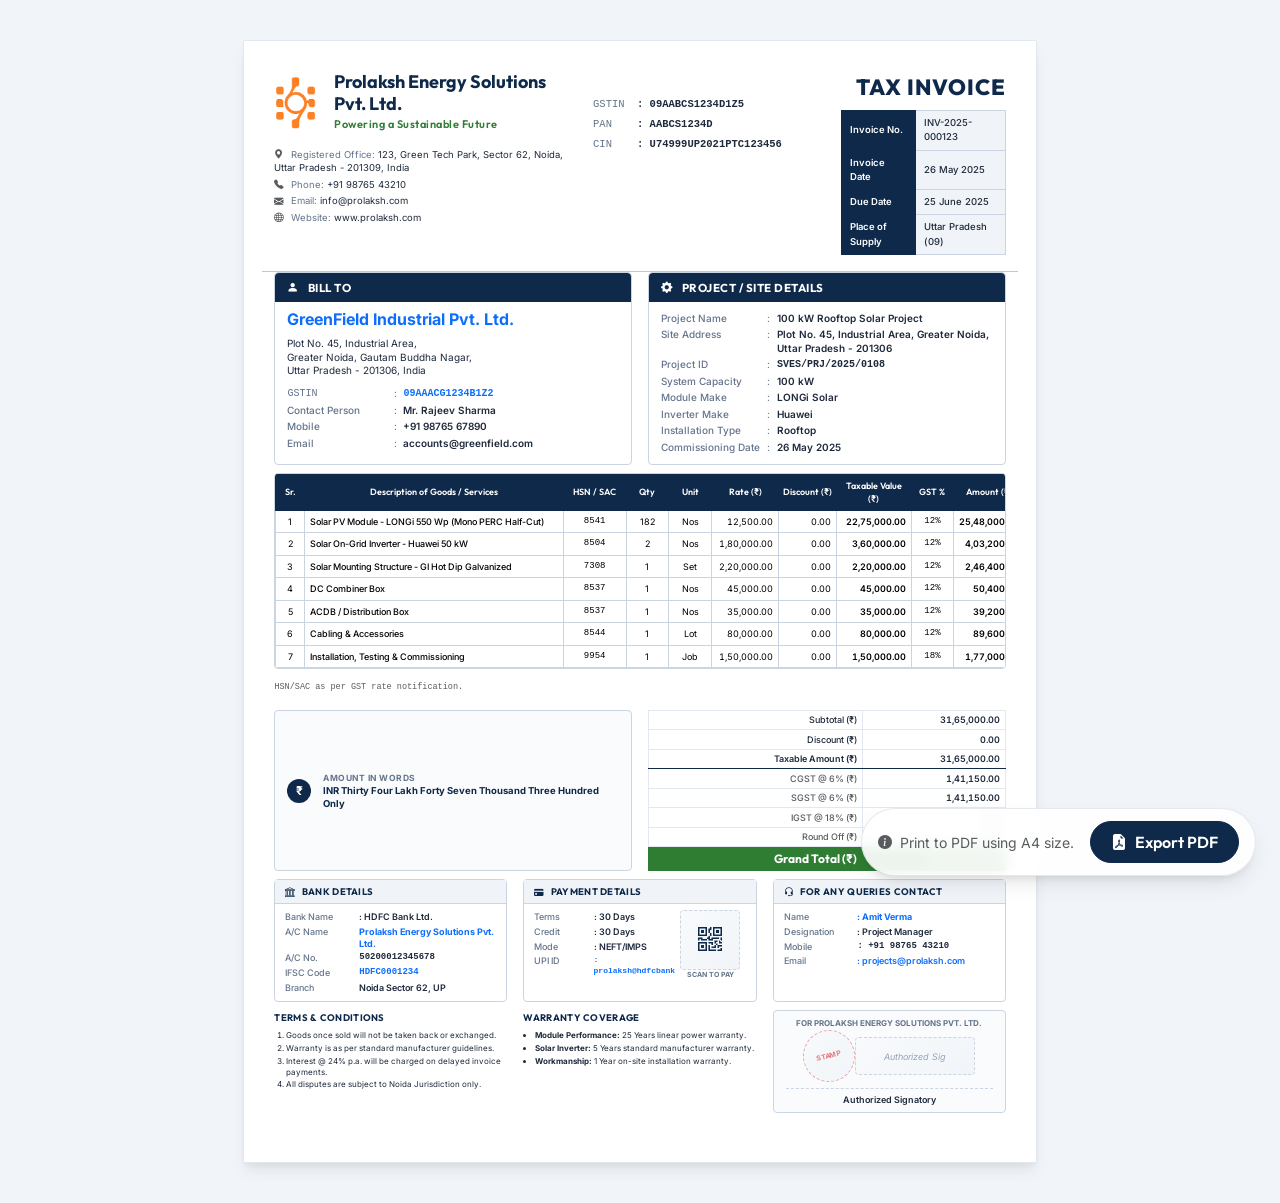
==== Bill/index.html @ b7629ba1 "Add Bill folder" ====
<!DOCTYPE html>
<html lang="en">

<head>
  <meta charset="UTF-8">
  <meta name="viewport" content="width=device-width, initial-scale=1.0">
  <meta name="description" content="Official Tax Invoice - Prolaksh Energy Solutions Pvt. Ltd.">
  <title>Prolaksh IT Solutions | Official Tax Invoice</title>
  <!-- Bootstrap 5 CSS -->
  <link href="https://cdn.jsdelivr.net/npm/bootstrap@5.3.2/dist/css/bootstrap.min.css" rel="stylesheet">
  <!-- Bootstrap Icons -->
  <link href="https://cdn.jsdelivr.net/npm/bootstrap-icons@1.11.1/font/bootstrap-icons.css" rel="stylesheet">
  <!-- Custom Tax Invoice Style -->
  <link rel="stylesheet" href="style.css">
</head>

<body>

  <!-- FLOATING CONTROL PANEL (Outside A4 Sheet - Hidden on Print) -->
  <div class="export-control-panel d-print-none">
    <div class="d-flex align-items-center gap-3">
      <div class="small text-muted d-none d-md-block">
        <i class="bi bi-info-circle-fill me-1"></i> Print to PDF using A4 size.
      </div>
      <button id="btn-export-pdf" class="btn btn-export d-flex align-items-center gap-2">
        <i class="bi bi-file-earmark-pdf-fill"></i> Export PDF
      </button>
    </div>
  </div>

  <div class="invoice-wrapper">
    <!-- A4 TAX INVOICE SHEET -->
    <div class="invoice-sheet fade-in-load">

      <!-- COMPANY DETAILS HEADER -->
      <div class="row align-items-start pb-3 border-bottom border-secondary-subtle">
        <!-- Logo & Contact Info -->
        <div class="col-md-5">
          <div class="d-flex align-items-center gap-3 mb-2">
            <!-- COMPANY LOGO PLACEHOLDER -->
            <div class="logo-wrapper">
              <img src="images/logo.png" alt="Prolaksh Logo" class="company-logo">
              <!-- Fallback UI if images/logo.png is missing -->
              <div class="placeholder-fallback logo-fallback d-none">
                <i class="bi bi-sun-fill text-warning"></i>
                <span>PROLAKSH</span>
              </div>
            </div>
            <div>
              <h1 class="company-title mb-0">Prolaksh Energy Solutions Pvt. Ltd.</h1>
              <div class="company-tagline">Powering a Sustainable Future</div>
            </div>
          </div>
          <div class="company-info mt-3">
            <p class="mb-1"><i class="bi bi-geo-alt-fill text-muted me-1"></i> <span>Registered Office:</span> 123,
              Green Tech Park, Sector 62, Noida, Uttar Pradesh - 201309, India</p>
            <p class="mb-1"><i class="bi bi-telephone-fill text-muted me-1"></i> <span>Phone:</span> +91 98765 43210</p>
            <p class="mb-1"><i class="bi bi-envelope-fill text-muted me-1"></i> <span>Email:</span> info@prolaksh.com
            </p>
            <p class="mb-0"><i class="bi bi-globe text-muted me-1"></i> <span>Website:</span> www.prolaksh.com</p>
          </div>
        </div>

        <!-- Registration Identifiers (GSTIN, PAN, CIN) -->
        <div class="col-md-4 mt-3 mt-md-0 px-md-3 border-start-md border-secondary-subtle">
          <div class="registration-info pt-md-4">
            <table class="w-100 font-monospace text-nowrap" style="font-size: 10.5px; border-collapse: collapse; line-height: 1.5;">
              <tr>
                <td style="width: 20%; color: var(--text-muted); padding: 2px 0; vertical-align: middle;">GSTIN</td>
                <td style="width: 80%; font-weight: 600; padding: 2px 0; vertical-align: middle;">: 09AABCS1234D1Z5</td>
              </tr>
              <tr>
                <td style="color: var(--text-muted); padding: 2px 0; vertical-align: middle;">PAN</td>
                <td style="font-weight: 600; padding: 2px 0; vertical-align: middle;">: AABCS1234D</td>
              </tr>
              <tr>
                <td style="color: var(--text-muted); padding: 2px 0; vertical-align: middle;">CIN</td>
                <td style="font-weight: 600; padding: 2px 0; vertical-align: middle;">: U74999UP2021PTC123456</td>
              </tr>
            </table>
          </div>
        </div>

        <!-- Tax Invoice Title & Metadata Block -->
        <div class="col-md-3 mt-3 mt-md-0 invoice-header-right">
          <div class="tax-invoice-title">TAX INVOICE</div>
          <table class="metadata-table">
            <tr>
              <th>Invoice No.</th>
              <td>INV-2025-000123</td>
            </tr>
            <tr>
              <th>Invoice Date</th>
              <td>26 May 2025</td>
            </tr>
            <tr>
              <th>Due Date</th>
              <td>25 June 2025</td>
            </tr>
            <tr>
              <th>Place of Supply</th>
              <td>Uttar Pradesh (09)</td>
            </tr>
          </table>
        </div>
      </div>

      <!-- SOLAR IMAGE BANNER AREA -->


      <!-- BILL TO & PROJECT DETAILS SECTION -->
      <div class="row g-3 mb-2">
        <!-- Bill To Address -->
        <div class="col-md-6">
          <div class="details-card h-100">
            <div class="section-banner">
              <i class="bi bi-person-fill"></i> Bill To
            </div>
            <div class="details-body">
              <h2 class="h6 fw-bold text-primary mb-2">GreenField Industrial Pvt. Ltd.</h2>
              <p class="mb-2">Plot No. 45, Industrial Area,<br>Greater Noida, Gautam Buddha Nagar,<br>Uttar Pradesh -
                201306, India</p>
              <table>
                <tr>
                  <td class="lbl font-monospace">GSTIN</td>
                  <td class="sep">:</td>
                  <td class="val text-primary font-monospace">09AAACG1234B1Z2</td>
                </tr>
                <tr>
                  <td class="lbl">Contact Person</td>
                  <td class="sep">:</td>
                  <td class="val">Mr. Rajeev Sharma</td>
                </tr>
                <tr>
                  <td class="lbl">Mobile</td>
                  <td class="sep">:</td>
                  <td class="val">+91 98765 67890</td>
                </tr>
                <tr>
                  <td class="lbl">Email</td>
                  <td class="sep">:</td>
                  <td class="val">accounts@greenfield.com</td>
                </tr>
              </table>
            </div>
          </div>
        </div>

        <!-- Project & Site Specific Details -->
        <div class="col-md-6">
          <div class="details-card h-100">
            <div class="section-banner">
              <i class="bi bi-gear-fill"></i> Project / Site Details
            </div>
            <div class="details-body">
              <table>
                <tr>
                  <td class="lbl">Project Name</td>
                  <td class="sep">:</td>
                  <td class="val">100 kW Rooftop Solar Project</td>
                </tr>
                <tr>
                  <td class="lbl">Site Address</td>
                  <td class="sep">:</td>
                  <td class="val">Plot No. 45, Industrial Area, Greater Noida, Uttar Pradesh - 201306</td>
                </tr>
                <tr>
                  <td class="lbl">Project ID</td>
                  <td class="sep">:</td>
                  <td class="val font-monospace">SVES/PRJ/2025/0108</td>
                </tr>
                <tr>
                  <td class="lbl">System Capacity</td>
                  <td class="sep">:</td>
                  <td class="val">100 kW</td>
                </tr>
                <tr>
                  <td class="lbl">Module Make</td>
                  <td class="sep">:</td>
                  <td class="val">LONGi Solar</td>
                </tr>
                <tr>
                  <td class="lbl">Inverter Make</td>
                  <td class="sep">:</td>
                  <td class="val">Huawei</td>
                </tr>
                <tr>
                  <td class="lbl">Installation Type</td>
                  <td class="sep">:</td>
                  <td class="val">Rooftop</td>
                </tr>
                <tr>
                  <td class="lbl">Commissioning Date</td>
                  <td class="sep">:</td>
                  <td class="val">26 May 2025</td>
                </tr>
              </table>
            </div>
          </div>
        </div>
      </div>

      <!-- INVOICE ITEMS TABLE -->
      <div class="table-responsive-custom">
        <table class="table invoice-items-table table-bordered mb-0">
          <thead>
            <tr>
              <th style="width: 4%">Sr.</th>
              <th style="width: 38%">Description of Goods / Services</th>
              <th style="width: 9%">HSN / SAC</th>
              <th style="width: 6%">Qty</th>
              <th style="width: 6%">Unit</th>
              <th style="width: 9%">Rate (₹)</th>
              <th style="width: 8%">Discount (₹)</th>
              <th style="width: 10%">Taxable Value (₹)</th>
              <th style="width: 6%">GST %</th>
              <th style="width: 11%">Amount (₹)</th>
            </tr>
          </thead>
          <tbody>
            <!-- Row 1 -->
            <tr>
              <td class="text-center-col">1</td>
              <td class="text-desc">Solar PV Module - LONGi 550 Wp (Mono PERC Half-Cut)</td>
              <td class="text-center-col font-monospace">8541</td>
              <td class="text-center-col">182</td>
              <td class="text-center-col">Nos</td>
              <td class="text-num">12,500.00</td>
              <td class="text-num">0.00</td>
              <td class="text-num fw-semibold">22,75,000.00</td>
              <td class="text-center-col font-monospace">12%</td>
              <td class="text-num fw-semibold">25,48,000.00</td>
            </tr>
            <!-- Row 2 -->
            <tr>
              <td class="text-center-col">2</td>
              <td class="text-desc">Solar On-Grid Inverter - Huawei 50 kW</td>
              <td class="text-center-col font-monospace">8504</td>
              <td class="text-center-col">2</td>
              <td class="text-center-col">Nos</td>
              <td class="text-num">1,80,000.00</td>
              <td class="text-num">0.00</td>
              <td class="text-num fw-semibold">3,60,000.00</td>
              <td class="text-center-col font-monospace">12%</td>
              <td class="text-num fw-semibold">4,03,200.00</td>
            </tr>
            <!-- Row 3 -->
            <tr>
              <td class="text-center-col">3</td>
              <td class="text-desc">Solar Mounting Structure - GI Hot Dip Galvanized</td>
              <td class="text-center-col font-monospace">7308</td>
              <td class="text-center-col">1</td>
              <td class="text-center-col">Set</td>
              <td class="text-num">2,20,000.00</td>
              <td class="text-num">0.00</td>
              <td class="text-num fw-semibold">2,20,000.00</td>
              <td class="text-center-col font-monospace">12%</td>
              <td class="text-num fw-semibold">2,46,400.00</td>
            </tr>
            <!-- Row 4 -->
            <tr>
              <td class="text-center-col">4</td>
              <td class="text-desc">DC Combiner Box</td>
              <td class="text-center-col font-monospace">8537</td>
              <td class="text-center-col">1</td>
              <td class="text-center-col">Nos</td>
              <td class="text-num">45,000.00</td>
              <td class="text-num">0.00</td>
              <td class="text-num fw-semibold">45,000.00</td>
              <td class="text-center-col font-monospace">12%</td>
              <td class="text-num fw-semibold">50,400.00</td>
            </tr>
            <!-- Row 5 -->
            <tr>
              <td class="text-center-col">5</td>
              <td class="text-desc">ACDB / Distribution Box</td>
              <td class="text-center-col font-monospace">8537</td>
              <td class="text-center-col">1</td>
              <td class="text-center-col">Nos</td>
              <td class="text-num">35,000.00</td>
              <td class="text-num">0.00</td>
              <td class="text-num fw-semibold">35,000.00</td>
              <td class="text-center-col font-monospace">12%</td>
              <td class="text-num fw-semibold">39,200.00</td>
            </tr>
            <!-- Row 6 -->
            <tr>
              <td class="text-center-col">6</td>
              <td class="text-desc">Cabling & Accessories</td>
              <td class="text-center-col font-monospace">8544</td>
              <td class="text-center-col">1</td>
              <td class="text-center-col">Lot</td>
              <td class="text-num">80,000.00</td>
              <td class="text-num">0.00</td>
              <td class="text-num fw-semibold">80,000.00</td>
              <td class="text-center-col font-monospace">12%</td>
              <td class="text-num fw-semibold">89,600.00</td>
            </tr>
            <!-- Row 7 -->
            <tr>
              <td class="text-center-col">7</td>
              <td class="text-desc">Installation, Testing & Commissioning</td>
              <td class="text-center-col font-monospace">9954</td>
              <td class="text-center-col">1</td>
              <td class="text-center-col">Job</td>
              <td class="text-num">1,50,000.00</td>
              <td class="text-num">0.00</td>
              <td class="text-num fw-semibold">1,50,000.00</td>
              <td class="text-center-col font-monospace">18%</td>
              <td class="text-num fw-semibold">1,77,000.00</td>
            </tr>
          </tbody>
        </table>
      </div>
      <div class="small text-muted font-monospace mb-3" style="font-size: 8.5px;">HSN/SAC as per GST rate notification.
      </div>

      <!-- TAX SUMMARY & AMOUNT IN WORDS -->
      <div class="row g-3 mb-2">
        <!-- Amount in Words -->
        <div class="col-md-6">
          <div class="amount-in-words-box">
            <div class="rupee-icon-circle">₹</div>
            <div>
              <div class="amount-words-title">Amount in Words</div>
              <div class="amount-words-text">INR Thirty Four Lakh Forty Seven Thousand Three Hundred Only</div>
            </div>
          </div>
        </div>

        <!-- Calculated GST Tax breakdown -->
        <div class="col-md-6">
          <table class="tax-summary-table">
            <tr>
              <td class="lbl">Subtotal (₹)</td>
              <td class="val">31,65,000.00</td>
            </tr>
            <tr>
              <td class="lbl">Discount (₹)</td>
              <td class="val">0.00</td>
            </tr>
            <tr class="taxable-row">
              <td class="lbl fw-semibold">Taxable Amount (₹)</td>
              <td class="val fw-semibold">31,65,000.00</td>
            </tr>
            <tr>
              <td class="lbl text-muted">CGST @ 6% (₹)</td>
              <td class="val">1,41,150.00</td>
            </tr>
            <tr>
              <td class="lbl text-muted">SGST @ 6% (₹)</td>
              <td class="val">1,41,150.00</td>
            </tr>
            <tr>
              <td class="lbl text-muted">IGST @ 18% (₹)</td>
              <td class="val">0.00</td>
            </tr>
            <tr>
              <td class="lbl text-muted">Round Off (₹)</td>
              <td class="val">0.00</td>
            </tr>
            <tr class="total-row">
              <td class="lbl">Grand Total (₹)</td>
              <td class="val">34,47,300.00</td>
            </tr>
          </table>
        </div>
      </div>

      <!-- BANK, PAYMENTS & CONTACT CARDS -->
      <div class="row g-3 mb-2">
        <!-- Bank Details -->
        <div class="col-md-4">
          <div class="info-card h-100">
            <div class="info-card-header">
              <i class="bi bi-bank"></i> Bank Details
            </div>
            <div class="info-card-body">
              <table>
                <tr>
                  <td class="lbl">Bank Name</td>
                  <td class="val">: HDFC Bank Ltd.</td>
                </tr>
                <tr>
                  <td class="lbl">A/C Name</td>
                  <td class="val text-primary fw-bold">Prolaksh Energy Solutions Pvt. Ltd.</td>
                </tr>
                <tr>
                  <td class="lbl">A/C No.</td>
                  <td class="val font-monospace fw-bold">50200012345678</td>
                </tr>
                <tr>
                  <td class="lbl">IFSC Code</td>
                  <td class="val font-monospace text-primary">HDFC0001234</td>
                </tr>
                <tr>
                  <td class="lbl">Branch</td>
                  <td class="val">Noida Sector 62, UP</td>
                </tr>
              </table>
            </div>
          </div>
        </div>

        <!-- Payment Details -->
        <div class="col-md-4">
          <div class="info-card h-100">
            <div class="info-card-header">
              <i class="bi bi-credit-card-fill"></i> Payment Details
            </div>
            <div class="info-card-body">
              <div class="row g-0">
                <div class="col-8">
                  <table class="mb-0">
                    <tr>
                      <td class="lbl" style="width:45%">Terms</td>
                      <td class="val" style="width:55%">: 30 Days</td>
                    </tr>
                    <tr>
                      <td class="lbl">Credit</td>
                      <td class="val">: 30 Days</td>
                    </tr>
                    <tr>
                      <td class="lbl">Mode</td>
                      <td class="val">: NEFT/IMPS</td>
                    </tr>
                    <tr>
                      <td class="lbl">UPI ID</td>
                      <td class="val text-primary font-monospace" style="font-size:8px;">: prolaksh@hdfcbank</td>
                    </tr>
                  </table>
                </div>
                <div class="col-4 d-flex justify-content-center align-items-center">
                  <div class="qr-code-wrapper">
                    <img src="images/qr-code.png" alt="UPI QR Code" class="qr-code-img">
                    <!-- Fallback QR code -->
                    <div class="placeholder-fallback qr-fallback d-none">
                      <i class="bi bi-qr-code"></i>
                    </div>
                    <div class="qr-label">Scan to Pay</div>
                  </div>
                </div>
              </div>
            </div>
          </div>
        </div>

        <!-- Contact details -->
        <div class="col-md-4">
          <div class="info-card h-100">
            <div class="info-card-header">
              <i class="bi bi-headset"></i> For Any Queries Contact
            </div>
            <div class="info-card-body">
              <table>
                <tr>
                  <td class="lbl">Name</td>
                  <td class="val text-primary fw-bold">: Amit Verma</td>
                </tr>
                <tr>
                  <td class="lbl">Designation</td>
                  <td class="val">: Project Manager</td>
                </tr>
                <tr>
                  <td class="lbl">Mobile</td>
                  <td class="val font-monospace fw-semibold">: +91 98765 43210</td>
                </tr>
                <tr>
                  <td class="lbl">Email</td>
                  <td class="val text-primary">: projects@prolaksh.com</td>
                </tr>
              </table>
            </div>
          </div>
        </div>
      </div>

      <!-- TERMS, WARRANTY & SIGNATURES -->
      <div class="row g-3 mb-2">
        <!-- Terms and Conditions -->
        <div class="col-md-4">
          <div class="tc-title">Terms & Conditions</div>
          <ol class="tc-list">
            <li>Goods once sold will not be taken back or exchanged.</li>
            <li>Warranty is as per standard manufacturer guidelines.</li>
            <li>Interest @ 24% p.a. will be charged on delayed invoice payments.</li>
            <li>All disputes are subject to Noida Jurisdiction only.</li>
          </ol>
        </div>

        <!-- Warranty Coverage details -->
        <div class="col-md-4">
          <div class="warranty-title">Warranty Coverage</div>
          <ul class="warranty-list">
            <li><strong>Module Performance:</strong> 25 Years linear power warranty.</li>
            <li><strong>Solar Inverter:</strong> 5 Years standard manufacturer warranty.</li>
            <li><strong>Workmanship:</strong> 1 Year on-site installation warranty.</li>
          </ul>
        </div>

        <!-- Authorized Signatory and Seal placeholder -->
        <div class="col-md-4">
          <div class="signature-section">
            <div class="sig-company-label">For Prolaksh Energy Solutions Pvt. Ltd.</div>
            <div class="position-relative w-100 d-flex justify-content-center align-items-center" style="height: 55px;">
              <!-- Stamp placeholder -->
              <img src="images/company-stamp.png" alt="Company Stamp" class="stamp-image">
              <div class="placeholder-fallback stamp-fallback d-none">
                <span>STAMP</span>
              </div>

              <!-- Signature placeholder -->
              <img src="images/signature.png" alt="Authorized Signature" class="signature-image">
              <div class="placeholder-fallback sig-fallback d-none">
                <span>Authorized Sig</span>
              </div>
            </div>
            <div class="sig-label">Authorized Signatory</div>
          </div>
        </div>
      </div>

      <!-- INVOICE FOOTER (Edge to edge in print) -->
      <footer class="invoice-footer">
        <div class="footer-left">
          <i class="bi bi-heart-fill text-danger"></i> Thank you for your business!
        </div>
        <div class="footer-right">
          Powering Clean Energy. Powering India. <i class="bi bi-leaf-fill ms-1"></i>
        </div>
      </footer>

    </div>
  </div>

  <!-- Client-side PDF export trigger & fallback binding -->
  <script src="script.js"></script>
</body>

</html>
---- Bill/style.css ----
/* 
  Prolaksh Energy Solutions Pvt. Ltd. - Tax Invoice Stylesheet
  Design System for Production-Quality, Print-Friendly Tax Invoice
*/

@import url('https://fonts.googleapis.com/css2?family=Inter:wght@300;400;500;600;700;800&family=Outfit:wght@300;400;500;600;700;800&display=swap');

:root {
  --primary-color: #0f294a;
  --primary-light: #f0f4f8;
  --primary-hover: #14355f;
  --accent-color: #2e7d32;
  --accent-light: #e8f5e9;
  --text-dark: #1e293b;
  --text-muted: #64748b;
  --border-color: #cbd5e1;
  --border-light: #e2e8f0;
  
  --font-title: 'Outfit', 'Inter', sans-serif;
  --font-body: 'Inter', sans-serif;
}

/* Base Body Styles */
body {
  font-family: var(--font-body);
  color: var(--text-dark);
  background-color: #f1f5f9;
  margin: 0;
  padding: 0;
  -webkit-font-smoothing: antialiased;
}

/* Floating Export Control Panel */
.export-control-panel {
  position: fixed;
  bottom: 24px;
  right: 24px;
  z-index: 1000;
  background-color: rgba(255, 255, 255, 0.9);
  backdrop-filter: blur(8px);
  padding: 12px 16px;
  border-radius: 50px;
  box-shadow: 0 10px 25px -5px rgba(0, 0, 0, 0.1), 0 8px 10px -6px rgba(0, 0, 0, 0.1);
  border: 1px solid rgba(15, 41, 74, 0.1);
  transition: all 0.3s ease;
}

.export-control-panel:hover {
  transform: translateY(-2px);
  box-shadow: 0 20px 25px -5px rgba(0, 0, 0, 0.15), 0 10px 10px -5px rgba(0, 0, 0, 0.1);
}

.btn-export {
  background-color: var(--primary-color);
  color: #ffffff;
  border-color: var(--primary-color);
  font-family: var(--font-title);
  font-weight: 600;
  padding: 8px 20px;
  border-radius: 50px;
  transition: all 0.2s ease;
}

.btn-export:hover, .btn-export:focus {
  background-color: var(--primary-hover);
  color: #fff;
  border-color: var(--primary-hover);
}

/* Invoice Sheet Container */
.invoice-wrapper {
  padding: 40px 0;
  min-height: 100vh;
  display: flex;
  justify-content: center;
  align-items: center;
}

.invoice-sheet {
  background-color: #ffffff;
  width: 210mm;
  height: 297mm;
  max-height: 297mm;
  min-height: 297mm;
  padding: 8mm 8mm 12mm 8mm;
  margin: 0 auto;
  box-shadow: 0 4px 6px -1px rgba(0, 0, 0, 0.05), 0 10px 15px -3px rgba(0, 0, 0, 0.08);
  border: 1px solid var(--border-light);
  border-radius: 2px;
  position: relative;
  overflow: hidden;
  box-sizing: border-box;
}

/* Invoice Header Styles */
.company-logo {
  max-height: 55px;
  width: auto;
  object-fit: contain;
}

.company-title {
  font-family: var(--font-title);
  font-weight: 700;
  color: var(--primary-color);
  font-size: 18px;
  line-height: 1.2;
}

.company-tagline {
  font-family: var(--font-title);
  color: var(--accent-color);
  font-size: 11px;
  font-weight: 600;
  letter-spacing: 0.5px;
  margin-top: 2px;
}

.company-info, .registration-info {
  font-size: 9.5px;
  line-height: 1.35;
  color: var(--text-dark);
}

.company-info span, .registration-info span {
  color: var(--text-muted);
}

/* Header Right - Tax Invoice Title & Metadata Table */
.invoice-header-right {
  display: flex;
  flex-direction: column;
  align-items: flex-end;
}

.tax-invoice-title {
  font-family: var(--font-title);
  font-weight: 800;
  color: var(--primary-color);
  font-size: 22px;
  letter-spacing: 1px;
  margin-bottom: 6px;
}

.metadata-table {
  border-collapse: collapse;
  width: 100%;
  max-width: 240px;
  font-size: 9.5px;
}

.metadata-table th {
  background-color: var(--primary-color);
  color: #ffffff;
  font-weight: 600;
  padding: 5px 8px;
  border: 1px solid var(--primary-color);
  width: 45%;
}

.metadata-table td {
  background-color: var(--primary-light);
  color: var(--text-dark);
  font-weight: 500;
  padding: 5px 8px;
  border: 1px solid var(--border-color);
  width: 55%;
}

/* Solar Image Area Styles */
.solar-image-container {
  width: 100%;
  height: 110px;
  position: relative;
  overflow: hidden;
  border-radius: 4px;
  margin-top: 10px;
  margin-bottom: 12px;
  border: 1px solid var(--border-light);
}

.solar-image-container img {
  width: 100%;
  height: 100%;
  object-fit: cover;
}

/* Bill To & Project details styles */
.section-banner {
  background-color: var(--primary-color);
  color: #ffffff;
  padding: 6px 12px;
  font-family: var(--font-title);
  font-weight: 700;
  font-size: 11.5px;
  text-transform: uppercase;
  letter-spacing: 0.5px;
  border-radius: 4px 4px 0 0;
  display: flex;
  align-items: center;
  gap: 8px;
}

.details-card {
  border: 1px solid var(--border-color);
  border-radius: 4px;
  min-height: 170px;
}

.details-body {
  padding: 8px 12px;
  font-size: 10px;
  line-height: 1.35;
}

.details-body table {
  width: 100%;
  margin-bottom: 0;
}

.details-body table td {
  padding: 1.5px 0;
  border: none;
  vertical-align: top;
}

.details-body table td.lbl {
  color: var(--text-muted);
  font-weight: 500;
  width: 32%;
}

.details-body table td.val {
  font-weight: 600;
  color: var(--text-dark);
}

.details-body table td.sep {
  width: 3%;
  color: var(--text-muted);
}

/* Items Table custom styling */
.invoice-items-table {
  font-size: 9px;
  margin-bottom: 10px;
  border-collapse: collapse;
}

.invoice-items-table th {
  background-color: var(--primary-color) !important;
  color: #ffffff !important;
  font-family: var(--font-title);
  font-weight: 600;
  padding: 4px 4px;
  border: 1px solid var(--primary-color);
  text-align: center;
  vertical-align: middle;
}

.invoice-items-table td {
  padding: 4px 5px;
  border: 1px solid var(--border-color);
  vertical-align: middle;
}

.invoice-items-table tbody tr:nth-of-type(even) {
  background-color: #fafbfc;
}

.invoice-items-table .text-desc {
  font-weight: 500;
  text-align: left;
}

.invoice-items-table .text-num {
  text-align: right;
  font-variant-numeric: tabular-nums;
}

.invoice-items-table .text-center-col {
  text-align: center;
}

/* Tax Summary styling on the right */
.tax-summary-table {
  font-size: 9px;
  width: 100%;
  margin-bottom: 0;
  border-collapse: collapse;
}

.tax-summary-table td {
  padding: 2.5px 5px;
  border: 1px solid var(--border-light);
  font-weight: 500;
}

.tax-summary-table td.lbl {
  color: var(--text-dark);
  text-align: right;
  width: 60%;
}

.tax-summary-table td.val {
  text-align: right;
  font-weight: 600;
  font-variant-numeric: tabular-nums;
  width: 40%;
}

.tax-summary-table tr.taxable-row td {
  border-bottom: 1px solid var(--primary-color);
  font-weight: 600;
}

.tax-summary-table tr.total-row td {
  background-color: var(--accent-color) !important;
  color: #ffffff !important;
  border: 1px solid var(--accent-color) !important;
  font-family: var(--font-title);
  font-size: 12px;
  font-weight: 700;
}

.tax-summary-table tr.total-row td.lbl {
  color: #ffffff !important;
}

/* Amount in words styling */
.amount-in-words-box {
  border: 1px solid var(--border-color);
  border-radius: 4px;
  padding: 8px 12px;
  display: flex;
  align-items: center;
  gap: 12px;
  background-color: #fafbfc;
  height: 100%;
}

.rupee-icon-circle {
  background-color: var(--primary-color);
  color: #ffffff;
  width: 24px;
  height: 24px;
  border-radius: 50%;
  display: flex;
  align-items: center;
  justify-content: center;
  font-weight: 700;
  font-size: 12px;
  flex-shrink: 0;
}

.amount-words-title {
  font-size: 8.5px;
  font-weight: 700;
  text-transform: uppercase;
  color: var(--text-muted);
  letter-spacing: 0.5px;
  margin-bottom: 1px;
}

.amount-words-text {
  font-size: 9.5px;
  font-weight: 700;
  color: var(--primary-color);
  line-height: 1.3;
}

/* Information Blocks - Bank, Payments, Queries */
.info-card {
  border: 1px solid var(--border-color);
  border-radius: 4px;
  min-height: 120px;
}

.info-card-header {
  border-bottom: 1px solid var(--border-color);
  background-color: var(--primary-light);
  padding: 4px 10px;
  font-family: var(--font-title);
  font-weight: 700;
  font-size: 9.5px;
  color: var(--primary-color);
  display: flex;
  align-items: center;
  gap: 6px;
  text-transform: uppercase;
  letter-spacing: 0.3px;
}

.info-card-body {
  padding: 6px 10px;
  font-size: 9px;
  line-height: 1.3;
}

.info-card-body table {
  width: 100%;
  margin-bottom: 0;
}

.info-card-body table td {
  padding: 1.5px 0;
  border: none;
  vertical-align: top;
}

.info-card-body table td.lbl {
  color: var(--text-muted);
  font-weight: 500;
  width: 35%;
}

.info-card-body table td.val {
  font-weight: 600;
  color: var(--text-dark);
}

/* QR Code styling */
.qr-code-wrapper {
  display: flex;
  flex-direction: column;
  align-items: center;
  justify-content: center;
  text-align: center;
}

.qr-code-img {
  width: 60px;
  height: 60px;
  object-fit: contain;
  margin-bottom: 3px;
}

.qr-label {
  font-size: 7px;
  font-weight: 700;
  text-transform: uppercase;
  color: var(--text-muted);
}

/* Terms & Warranty columns */
.tc-title, .warranty-title {
  font-family: var(--font-title);
  font-weight: 700;
  font-size: 9.5px;
  color: var(--primary-color);
  margin-bottom: 6px;
  text-transform: uppercase;
  letter-spacing: 0.3px;
}

.tc-list, .warranty-list {
  padding-left: 12px;
  margin-bottom: 0;
  font-size: 8px;
  line-height: 1.35;
  color: var(--text-dark);
}

.tc-list li, .warranty-list li {
  margin-bottom: 2px;
}

/* Signatures & Seal Block */
.signature-section {
  display: flex;
  flex-direction: column;
  align-items: center;
  justify-content: space-between;
  border: 1px solid var(--border-color);
  border-radius: 4px;
  padding: 6px 12px;
  background-color: #fafbfc;
  height: 100%;
  min-height: 95px;
  position: relative;
}

.sig-company-label {
  font-size: 8px;
  font-weight: 700;
  color: var(--text-muted);
  text-transform: uppercase;
  text-align: center;
}

.signature-image {
  max-height: 38px;
  max-width: 120px;
  object-fit: contain;
  z-index: 2;
}

.stamp-image {
  position: absolute;
  right: 12px;
  top: 50%;
  transform: translateY(-50%);
  max-height: 52px;
  max-width: 52px;
  object-fit: contain;
  opacity: 0.85;
  z-index: 1;
}

.sig-label {
  font-size: 9px;
  font-weight: 600;
  color: var(--text-dark);
  border-top: 1px dashed var(--border-color);
  width: 100%;
  text-align: center;
  padding-top: 4px;
  margin-top: 4px;
}

/* Footer Section */
.invoice-footer {
  background-color: var(--primary-color);
  color: #ffffff;
  padding: 8px 15mm;
  margin: 15mm -15mm -15mm -15mm; /* span edge-to-edge of container padding */
  display: flex;
  justify-content: space-between;
  align-items: center;
  font-size: 9.5px;
  border-radius: 0 0 2px 2px;
}

.footer-left {
  font-family: var(--font-title);
  font-weight: 600;
  display: flex;
  align-items: center;
  gap: 5px;
}

.footer-right {
  font-family: var(--font-title);
  font-weight: 700;
  letter-spacing: 0.3px;
  color: #a3e635; /* bright lime green accents */
}

/* Tasteful CSS Fallbacks for Missing Images */
.placeholder-fallback {
  background: linear-gradient(135deg, #f8fafc 0%, #f1f5f9 100%);
  border: 1px dashed var(--border-color);
  border-radius: 4px;
  color: var(--text-muted);
  display: flex;
  flex-direction: column;
  align-items: center;
  justify-content: center;
  text-align: center;
  box-sizing: border-box;
}

.logo-fallback {
  height: 55px;
  padding: 5px 15px;
  min-width: 140px;
}
.logo-fallback i { font-size: 18px; color: var(--accent-color); margin-bottom: 2px;}
.logo-fallback span { font-family: var(--font-title); font-size: 11px; font-weight: 700; color: var(--primary-color); }

.solar-fallback {
  height: 100%;
  width: 100%;
}
.solar-fallback i { font-size: 32px; color: var(--accent-color); margin-bottom: 6px; }
.solar-fallback span { font-family: var(--font-title); font-size: 12px; font-weight: 600; }

.qr-fallback {
  width: 60px;
  height: 60px;
}
.qr-fallback i { font-size: 24px; color: var(--primary-color); }

.sig-fallback {
  height: 38px;
  width: 120px;
  border: 1px dashed #cbd5e1;
}
.sig-fallback span { font-size: 9px; color: #94a3b8; font-style: italic; }

.stamp-fallback {
  height: 52px;
  width: 52px;
  border-radius: 50%;
  border: 1px dashed rgba(220, 38, 38, 0.4);
  color: rgba(220, 38, 38, 0.6);
}
.stamp-fallback span { font-size: 7px; font-weight: 700; transform: rotate(-15deg); }

/* Responsive adjustments */
@media (max-width: 991px) {
  .invoice-wrapper {
    padding: 20px 10px;
  }
  .invoice-sheet {
    width: 100%;
    min-height: auto;
    padding: 10mm;
  }
  .invoice-footer {
    margin: 10mm -10mm -10mm -10mm;
    padding: 8px 10mm;
  }
}

@media (max-width: 767px) {
  .tax-invoice-title {
    font-size: 22px;
    margin-top: 10px;
  }
  .invoice-header-right {
    align-items: flex-start;
    margin-top: 15px;
  }
  .metadata-table {
    max-width: 100%;
  }
  .details-card {
    min-height: auto;
    margin-bottom: 15px;
  }
  .info-card {
    min-height: auto;
    margin-bottom: 15px;
  }
  .signature-section {
    min-height: 130px;
  }
  .amount-in-words-box {
    margin-bottom: 15px;
  }
}

@media (max-width: 575px) {
  .invoice-sheet {
    padding: 6mm;
  }
  .invoice-footer {
    margin: 6mm -6mm -6mm -6mm;
    padding: 8px 6mm;
    flex-direction: column;
    gap: 5px;
    text-align: center;
  }
  .rupee-icon-circle {
    width: 24px;
    height: 24px;
    font-size: 12px;
  }
  .amount-words-text {
    font-size: 9.5px;
  }
}

/* Table responsiveness on mobile */
.table-responsive-custom {
  width: 100%;
  overflow-x: auto;
  -webkit-overflow-scrolling: touch;
  margin-bottom: 12px;
  border: 1px solid var(--border-color);
  border-radius: 4px;
}

.table-responsive-custom table {
  margin-bottom: 0;
  min-width: 750px; /* Keep layout structured for invoice calculations */
}

/* Page fade-in micro-animation */
.fade-in-load {
  animation: fadeIn 0.6s ease-out forwards;
  opacity: 0;
}

@keyframes fadeIn {
  from {
    opacity: 0;
    transform: translateY(10px);
  }
  to {
    opacity: 1;
    transform: translateY(0);
  }
}

/* ==========================================
   PRINT STYLES: Pure Document Focus
   ========================================== */
@media print {
  /* Reset background and settings */
  html, body {
    background-color: #ffffff !important;
    color: #000000 !important;
    font-size: 9.5pt;
    margin: 0 !important;
    padding: 0 !important;
    width: 210mm;
    height: 297mm !important; /* Lock to exact A4 height */
    overflow: hidden !important;
  }

  /* Force Bootstrap columns to stay side-by-side instead of stacking */
  .row {
    display: flex !important;
    flex-wrap: wrap !important;
    margin-right: -15px;
    margin-left: -15px;
  }

  .col-md-6 {
    flex: 0 0 50% !important;
    width: 50% !important;
    max-width: 50% !important;
  }

  .col-md-5 {
    flex: 0 0 41.666667% !important;
    width: 41.666667% !important;
    max-width: 41.666667% !important;
  }

  .col-md-4 {
    flex: 0 0 33.333333% !important;
    width: 33.333333% !important;
    max-width: 33.333333% !important;
  }

  .col-md-3 {
    flex: 0 0 25% !important;
    width: 25% !important;
    max-width: 25% !important;
  }

  /* Hide print buttons and extra canvas padding elements */
  .export-control-panel,
  .btn,
  .floating-controls,
  header.web-header,
  footer.web-footer {
    display: none !important;
  }

  /* Reset A4 invoice structure for printing */
  .invoice-wrapper {
    padding: 0 !important;
    margin: 0 !important;
    background-color: #ffffff !important;
    display: block !important;
    width: 210mm !important;
    height: 297mm !important;
  }

  .invoice-sheet {
    box-shadow: none !important;
    border: none !important;
    padding: 8mm !important;
    margin: 0 !important;
    width: 210mm !important;
    height: 297mm !important;
    min-height: 297mm !important;
    background-color: #ffffff !important;
    box-sizing: border-box !important;
    position: relative !important;
  }

  /* Force background colors to print */
  * {
    -webkit-print-color-adjust: exact !important;
    print-color-adjust: exact !important;
    color-adjust: exact !important;
  }

  /* Compact margins for items to fit on 1 page */
  .invoice-sheet .mb-4 {
    margin-bottom: 12px !important;
  }
  .invoice-sheet .mb-3 {
    margin-bottom: 8px !important;
  }
  .invoice-sheet .mt-3 {
    margin-top: 5px !important;
  }
  .invoice-sheet .pb-3 {
    padding-bottom: 8px !important;
  }

  .solar-image-container {
    height: 90px !important;
    margin-top: 6px !important;
    margin-bottom: 10px !important;
  }

  .details-card {
    min-height: 150px !important;
  }

  .info-card {
    min-height: 105px !important;
  }

  .signature-section {
    min-height: 85px !important;
  }

  /* Preserve table cells, headings, etc */
  .invoice-items-table th {
    background-color: #0f294a !important;
    color: #ffffff !important;
    border: 1px solid #0f294a !important;
  }

  .metadata-table th {
    background-color: #0f294a !important;
    color: #ffffff !important;
    border: 1px solid #0f294a !important;
  }

  .metadata-table td {
    background-color: #f0f4f8 !important;
    border: 1px solid #cbd5e1 !important;
  }

  .section-banner {
    background-color: #0f294a !important;
    color: #ffffff !important;
  }

  .tax-summary-table tr.total-row td {
    background-color: #2e7d32 !important;
    color: #ffffff !important;
    border: 1px solid #2e7d32 !important;
  }

  .invoice-footer {
    background-color: #0f294a !important;
    color: #ffffff !important;
    padding: 8px 10mm !important; /* Matches sheet padding */
    position: absolute !important;
    bottom: 0 !important;
    left: 0 !important;
    right: 0 !important;
    width: 210mm !important;
    box-sizing: border-box !important;
  }

  .footer-right {
    color: #a3e635 !important;
  }

  /* Prevent elements from page-breaking awkwardly */
  .details-card,
  .invoice-items-table,
  .tax-summary-table,
  .amount-in-words-box,
  .info-card,
  .signature-section {
    page-break-inside: avoid !important;
  }

  /* Adjust page margins */
  @page {
    size: A4 portrait;
    margin: 0 !important;
  }
}
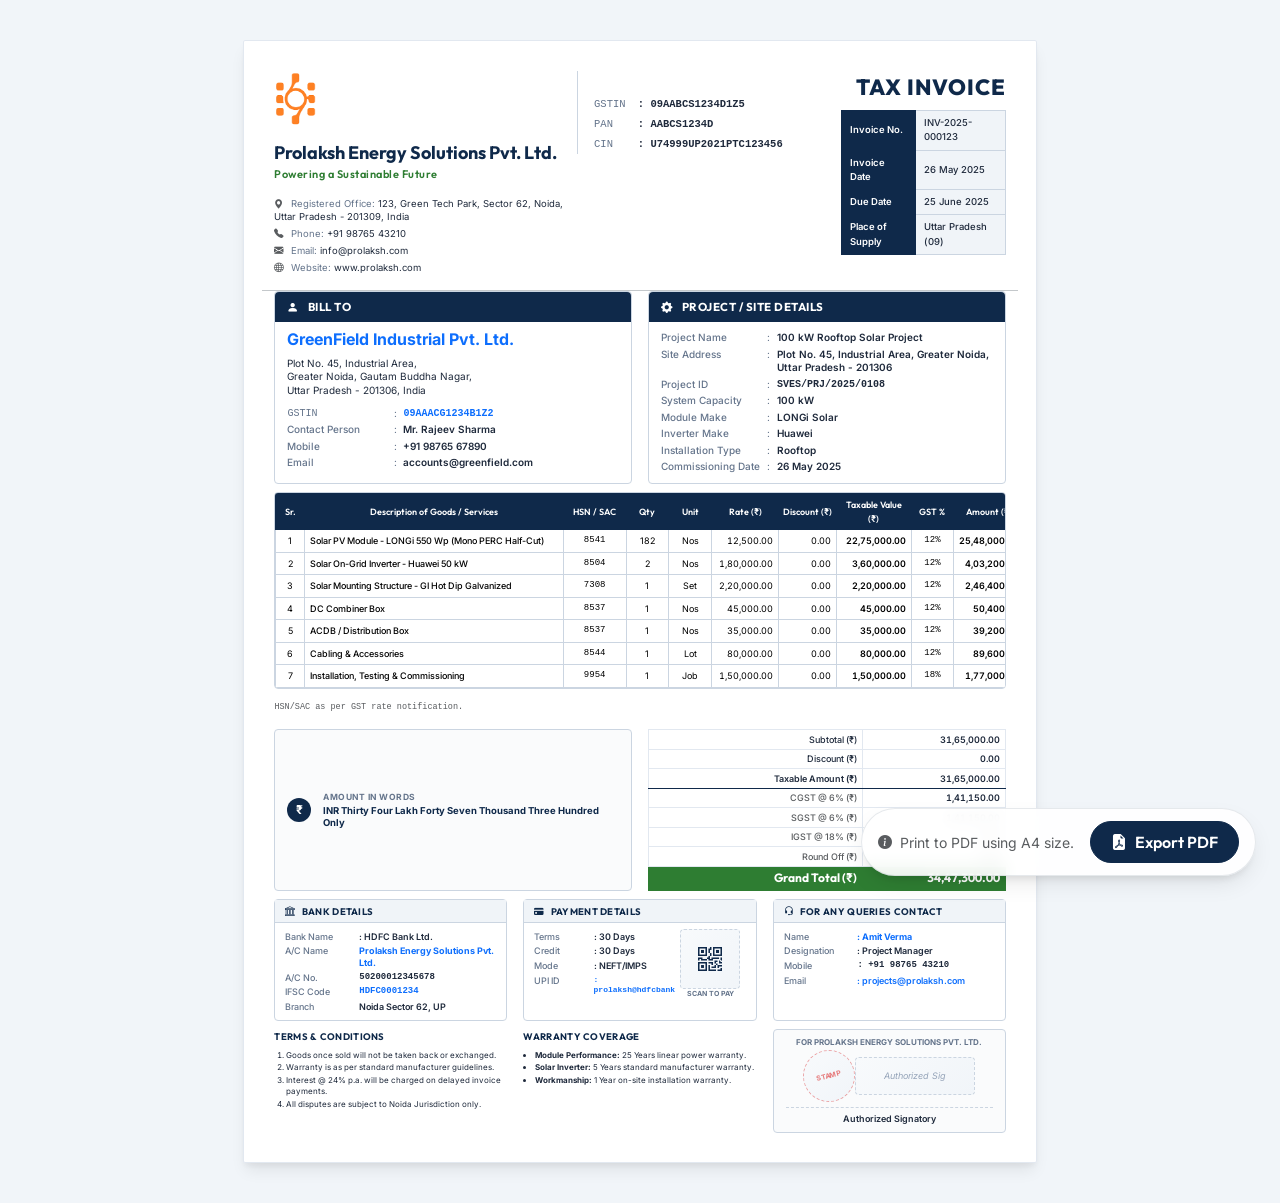
==== commit de5bfdd3: "refactor: improve mobile responsiveness through enhanced media queries and grid layout adjustments" ====
--- a/Bill/index.html
+++ b/Bill/index.html
@@ -35,8 +35,8 @@
       <!-- COMPANY DETAILS HEADER -->
       <div class="row align-items-start pb-3 border-bottom border-secondary-subtle">
         <!-- Logo & Contact Info -->
-        <div class="col-md-5">
-          <div class="d-flex align-items-center gap-3 mb-2">
+        <div class="col-lg-5 col-12 header-logo-col">
+          <div class="d-flex align-items-center flex-wrap gap-3 mb-2">
             <!-- COMPANY LOGO PLACEHOLDER -->
             <div class="logo-wrapper">
               <img src="images/logo.png" alt="Prolaksh Logo" class="company-logo">
@@ -62,7 +62,7 @@
         </div>
 
         <!-- Registration Identifiers (GSTIN, PAN, CIN) -->
-        <div class="col-md-4 mt-3 mt-md-0 px-md-3 border-start-md border-secondary-subtle">
+        <div class="col-lg-4 col-sm-6 col-12 mt-3 mt-lg-0 px-lg-3 header-reg-col">
           <div class="registration-info pt-md-4">
             <table class="w-100 font-monospace text-nowrap" style="font-size: 10.5px; border-collapse: collapse; line-height: 1.5;">
               <tr>
@@ -82,7 +82,7 @@
         </div>
 
         <!-- Tax Invoice Title & Metadata Block -->
-        <div class="col-md-3 mt-3 mt-md-0 invoice-header-right">
+        <div class="col-lg-3 col-sm-6 col-12 mt-3 mt-lg-0 invoice-header-right header-meta-col">
           <div class="tax-invoice-title">TAX INVOICE</div>
           <table class="metadata-table">
             <tr>
@@ -370,7 +370,7 @@
       <!-- BANK, PAYMENTS & CONTACT CARDS -->
       <div class="row g-3 mb-2">
         <!-- Bank Details -->
-        <div class="col-md-4">
+        <div class="col-lg-4 col-sm-6 col-12 info-card-col">
           <div class="info-card h-100">
             <div class="info-card-header">
               <i class="bi bi-bank"></i> Bank Details
@@ -403,7 +403,7 @@
         </div>
 
         <!-- Payment Details -->
-        <div class="col-md-4">
+        <div class="col-lg-4 col-sm-6 col-12 info-card-col">
           <div class="info-card h-100">
             <div class="info-card-header">
               <i class="bi bi-credit-card-fill"></i> Payment Details
@@ -446,7 +446,7 @@
         </div>
 
         <!-- Contact details -->
-        <div class="col-md-4">
+        <div class="col-lg-4 col-sm-12 col-12 info-card-col">
           <div class="info-card h-100">
             <div class="info-card-header">
               <i class="bi bi-headset"></i> For Any Queries Contact
@@ -478,7 +478,7 @@
       <!-- TERMS, WARRANTY & SIGNATURES -->
       <div class="row g-3 mb-2">
         <!-- Terms and Conditions -->
-        <div class="col-md-4">
+        <div class="col-lg-4 col-sm-6 col-12 tc-sig-col">
           <div class="tc-title">Terms & Conditions</div>
           <ol class="tc-list">
             <li>Goods once sold will not be taken back or exchanged.</li>
@@ -489,7 +489,7 @@
         </div>
 
         <!-- Warranty Coverage details -->
-        <div class="col-md-4">
+        <div class="col-lg-4 col-sm-6 col-12 tc-sig-col">
           <div class="warranty-title">Warranty Coverage</div>
           <ul class="warranty-list">
             <li><strong>Module Performance:</strong> 25 Years linear power warranty.</li>
@@ -499,7 +499,7 @@
         </div>
 
         <!-- Authorized Signatory and Seal placeholder -->
-        <div class="col-md-4">
+        <div class="col-lg-4 col-sm-12 col-12 tc-sig-col">
           <div class="signature-section">
             <div class="sig-company-label">For Prolaksh Energy Solutions Pvt. Ltd.</div>
             <div class="position-relative w-100 d-flex justify-content-center align-items-center" style="height: 55px;">
--- a/Bill/style.css
+++ b/Bill/style.css
@@ -1,8 +1,3 @@
-/* 
-  Prolaksh Energy Solutions Pvt. Ltd. - Tax Invoice Stylesheet
-  Design System for Production-Quality, Print-Friendly Tax Invoice
-*/
-
 @import url('https://fonts.googleapis.com/css2?family=Inter:wght@300;400;500;600;700;800&family=Outfit:wght@300;400;500;600;700;800&display=swap');
 
 :root {
@@ -15,7 +10,7 @@
   --text-muted: #64748b;
   --border-color: #cbd5e1;
   --border-light: #e2e8f0;
-  
+
   --font-title: 'Outfit', 'Inter', sans-serif;
   --font-body: 'Inter', sans-serif;
 }
@@ -28,6 +23,7 @@
   margin: 0;
   padding: 0;
   -webkit-font-smoothing: antialiased;
+  overflow-x: hidden;
 }
 
 /* Floating Export Control Panel */
@@ -61,7 +57,8 @@
   transition: all 0.2s ease;
 }
 
-.btn-export:hover, .btn-export:focus {
+.btn-export:hover,
+.btn-export:focus {
   background-color: var(--primary-hover);
   color: #fff;
   border-color: var(--primary-hover);
@@ -116,13 +113,15 @@
   margin-top: 2px;
 }
 
-.company-info, .registration-info {
+.company-info,
+.registration-info {
   font-size: 9.5px;
   line-height: 1.35;
   color: var(--text-dark);
 }
 
-.company-info span, .registration-info span {
+.company-info span,
+.registration-info span {
   color: var(--text-muted);
 }
 
@@ -443,7 +442,8 @@
 }
 
 /* Terms & Warranty columns */
-.tc-title, .warranty-title {
+.tc-title,
+.warranty-title {
   font-family: var(--font-title);
   font-weight: 700;
   font-size: 9.5px;
@@ -453,7 +453,8 @@
   letter-spacing: 0.3px;
 }
 
-.tc-list, .warranty-list {
+.tc-list,
+.warranty-list {
   padding-left: 12px;
   margin-bottom: 0;
   font-size: 8px;
@@ -461,7 +462,8 @@
   color: var(--text-dark);
 }
 
-.tc-list li, .warranty-list li {
+.tc-list li,
+.warranty-list li {
   margin-bottom: 2px;
 }
 
@@ -523,7 +525,8 @@
   background-color: var(--primary-color);
   color: #ffffff;
   padding: 8px 15mm;
-  margin: 15mm -15mm -15mm -15mm; /* span edge-to-edge of container padding */
+  margin: 15mm -15mm -15mm -15mm;
+  /* span edge-to-edge of container padding */
   display: flex;
   justify-content: space-between;
   align-items: center;
@@ -543,7 +546,8 @@
   font-family: var(--font-title);
   font-weight: 700;
   letter-spacing: 0.3px;
-  color: #a3e635; /* bright lime green accents */
+  color: #a3e635;
+  /* bright lime green accents */
 }
 
 /* Tasteful CSS Fallbacks for Missing Images */
@@ -565,28 +569,58 @@
   padding: 5px 15px;
   min-width: 140px;
 }
-.logo-fallback i { font-size: 18px; color: var(--accent-color); margin-bottom: 2px;}
-.logo-fallback span { font-family: var(--font-title); font-size: 11px; font-weight: 700; color: var(--primary-color); }
+
+.logo-fallback i {
+  font-size: 18px;
+  color: var(--accent-color);
+  margin-bottom: 2px;
+}
+
+.logo-fallback span {
+  font-family: var(--font-title);
+  font-size: 11px;
+  font-weight: 700;
+  color: var(--primary-color);
+}
 
 .solar-fallback {
   height: 100%;
   width: 100%;
 }
-.solar-fallback i { font-size: 32px; color: var(--accent-color); margin-bottom: 6px; }
-.solar-fallback span { font-family: var(--font-title); font-size: 12px; font-weight: 600; }
+
+.solar-fallback i {
+  font-size: 32px;
+  color: var(--accent-color);
+  margin-bottom: 6px;
+}
+
+.solar-fallback span {
+  font-family: var(--font-title);
+  font-size: 12px;
+  font-weight: 600;
+}
 
 .qr-fallback {
   width: 60px;
   height: 60px;
 }
-.qr-fallback i { font-size: 24px; color: var(--primary-color); }
+
+.qr-fallback i {
+  font-size: 24px;
+  color: var(--primary-color);
+}
 
 .sig-fallback {
   height: 38px;
   width: 120px;
   border: 1px dashed #cbd5e1;
 }
-.sig-fallback span { font-size: 9px; color: #94a3b8; font-style: italic; }
+
+.sig-fallback span {
+  font-size: 9px;
+  color: #94a3b8;
+  font-style: italic;
+}
 
 .stamp-fallback {
   height: 52px;
@@ -595,17 +629,31 @@
   border: 1px dashed rgba(220, 38, 38, 0.4);
   color: rgba(220, 38, 38, 0.6);
 }
-.stamp-fallback span { font-size: 7px; font-weight: 700; transform: rotate(-15deg); }
+
+.stamp-fallback span {
+  font-size: 7px;
+  font-weight: 700;
+  transform: rotate(-15deg);
+}
 
 /* Responsive adjustments */
+@media (min-width: 992px) {
+  .header-reg-col {
+    border-left: 1px solid var(--border-color);
+  }
+}
+
 @media (max-width: 991px) {
   .invoice-wrapper {
     padding: 20px 10px;
   }
   .invoice-sheet {
     width: 100%;
+    height: auto;
+    max-height: none;
     min-height: auto;
     padding: 10mm;
+    overflow: visible;
   }
   .invoice-footer {
     margin: 10mm -10mm -10mm -10mm;
@@ -618,24 +666,30 @@
     font-size: 22px;
     margin-top: 10px;
   }
+
   .invoice-header-right {
     align-items: flex-start;
     margin-top: 15px;
   }
+
   .metadata-table {
     max-width: 100%;
   }
+
   .details-card {
     min-height: auto;
     margin-bottom: 15px;
   }
+
   .info-card {
     min-height: auto;
     margin-bottom: 15px;
   }
+
   .signature-section {
     min-height: 130px;
   }
+
   .amount-in-words-box {
     margin-bottom: 15px;
   }
@@ -645,6 +699,7 @@
   .invoice-sheet {
     padding: 6mm;
   }
+
   .invoice-footer {
     margin: 6mm -6mm -6mm -6mm;
     padding: 8px 6mm;
@@ -652,11 +707,13 @@
     gap: 5px;
     text-align: center;
   }
+
   .rupee-icon-circle {
     width: 24px;
     height: 24px;
     font-size: 12px;
   }
+
   .amount-words-text {
     font-size: 9.5px;
   }
@@ -674,7 +731,8 @@
 
 .table-responsive-custom table {
   margin-bottom: 0;
-  min-width: 750px; /* Keep layout structured for invoice calculations */
+  min-width: 750px;
+  /* Keep layout structured for invoice calculations */
 }
 
 /* Page fade-in micro-animation */
@@ -688,6 +746,7 @@
     opacity: 0;
     transform: translateY(10px);
   }
+
   to {
     opacity: 1;
     transform: translateY(0);
@@ -698,15 +757,18 @@
    PRINT STYLES: Pure Document Focus
    ========================================== */
 @media print {
+
   /* Reset background and settings */
-  html, body {
+  html,
+  body {
     background-color: #ffffff !important;
     color: #000000 !important;
     font-size: 9.5pt;
     margin: 0 !important;
     padding: 0 !important;
     width: 210mm;
-    height: 297mm !important; /* Lock to exact A4 height */
+    height: 297mm !important;
+    /* Lock to exact A4 height */
     overflow: hidden !important;
   }
 
@@ -740,6 +802,37 @@
     flex: 0 0 25% !important;
     width: 25% !important;
     max-width: 25% !important;
+  }
+
+  .header-logo-col {
+    flex: 0 0 41.666667% !important;
+    width: 41.666667% !important;
+    max-width: 41.666667% !important;
+  }
+
+  .header-reg-col {
+    flex: 0 0 33.333333% !important;
+    width: 33.333333% !important;
+    max-width: 33.333333% !important;
+    border-left: 1px solid var(--border-color) !important;
+  }
+
+  .header-meta-col {
+    flex: 0 0 25% !important;
+    width: 25% !important;
+    max-width: 25% !important;
+  }
+
+  .info-card-col {
+    flex: 0 0 33.333333% !important;
+    width: 33.333333% !important;
+    max-width: 33.333333% !important;
+  }
+
+  .tc-sig-col {
+    flex: 0 0 33.333333% !important;
+    width: 33.333333% !important;
+    max-width: 33.333333% !important;
   }
 
   /* Hide print buttons and extra canvas padding elements */
@@ -785,12 +878,15 @@
   .invoice-sheet .mb-4 {
     margin-bottom: 12px !important;
   }
+
   .invoice-sheet .mb-3 {
     margin-bottom: 8px !important;
   }
+
   .invoice-sheet .mt-3 {
     margin-top: 5px !important;
   }
+
   .invoice-sheet .pb-3 {
     padding-bottom: 8px !important;
   }
@@ -845,7 +941,8 @@
   .invoice-footer {
     background-color: #0f294a !important;
     color: #ffffff !important;
-    padding: 8px 10mm !important; /* Matches sheet padding */
+    padding: 8px 10mm !important;
+    /* Matches sheet padding */
     position: absolute !important;
     bottom: 0 !important;
     left: 0 !important;
@@ -873,4 +970,4 @@
     size: A4 portrait;
     margin: 0 !important;
   }
-}
+}
